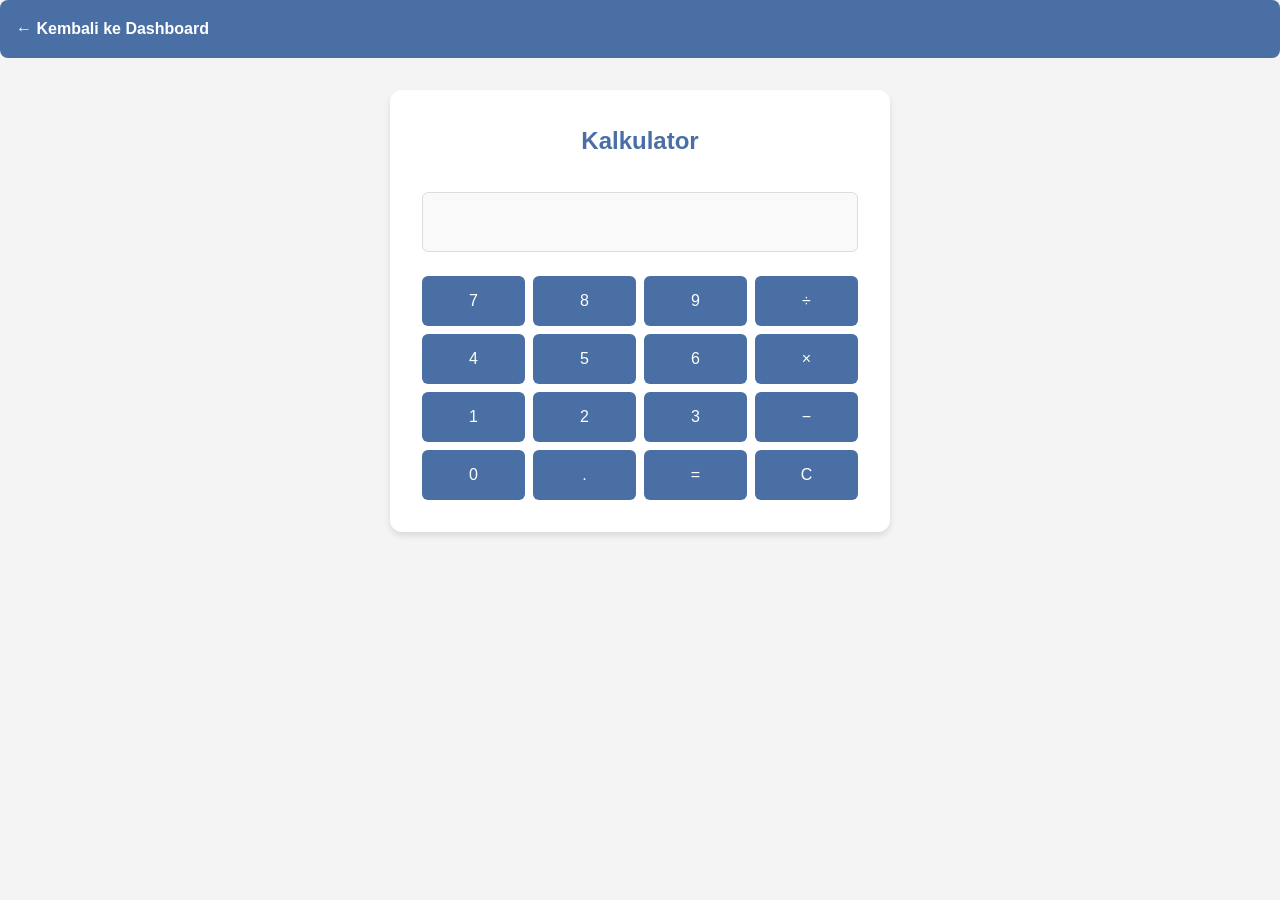
==== tools/calculator/index.html @ 25af3bad "Initial commit: webtool project" ====
<!DOCTYPE html>
<html lang="id">
<head>
    <meta charset="UTF-8">
    <meta name="viewport" content="width=device-width, initial-scale=1.0">
    <title>Kalkulator</title>
    <link rel="stylesheet" href="../../css/style.css">
</head>
<body>
    <nav><a href="../../index.html">← Kembali ke Dashboard</a></nav>
    <div class="tool-box">
        <h2>Kalkulator</h2>
        <input type="text" id="display" disabled>
        <div class="button-grid">
            <button onclick="append('7')">7</button>
            <button onclick="append('8')">8</button>
            <button onclick="append('9')">9</button>
            <button onclick="append('/')">÷</button>
            <button onclick="append('4')">4</button>
            <button onclick="append('5')">5</button>
            <button onclick="append('6')">6</button>
            <button onclick="append('*')">×</button>
            <button onclick="append('1')">1</button>
            <button onclick="append('2')">2</button>
            <button onclick="append('3')">3</button>
            <button onclick="append('-')">−</button>
            <button onclick="append('0')">0</button>
            <button onclick="append('.')">.</button>
            <button onclick="calculate()">=</button>
            <button onclick="clearDisplay()">C</button>
        </div>
    </div>
    <script>
        function append(val) { document.getElementById('display').value += val; }
        function calculate() { try { document.getElementById('display').value = eval(document.getElementById('display').value); } catch(e) { document.getElementById('display').value = 'Error'; } }
        function clearDisplay() { document.getElementById('display').value = ''; }
    </script>
</body>
</html>
---- css/style.css ----
/* Reset and base styles */
* {
    margin: 0;
    padding: 0;
    box-sizing: border-box;
}

body {
    font-family: 'Segoe UI', Tahoma, Geneva, Verdana, sans-serif;
    line-height: 1.6;
    color: #333;
    background-color: #f4f4f4;
}

/* Header and footer */
header, footer {
    background-color: #4a6fa5;
    color: white;
    text-align: center;
    padding: 1.5rem 0;
}

header h1 {
    margin-bottom: 0.5rem;
    font-size: 2rem;
}

header p {
    opacity: 0.9;
    font-size: 1.1rem;
}

footer {
    font-size: 0.9rem;
    opacity: 0.8;
}

/* Main content */
main {
    max-width: 1200px;
    margin: 2rem auto;
    padding: 0 1rem;
}

/* Tool grid */
.tool-grid {
    display: grid;
    grid-template-columns: repeat(auto-fit, minmax(280px, 1fr));
    gap: 1.5rem;
}

/* Tool card */
.tool-card {
    background: white;
    border-radius: 12px;
    overflow: hidden;
    box-shadow: 0 4px 6px rgba(0,0,0,0.1);
    text-decoration: none;
    transition: transform 0.3s ease, box-shadow 0.3s ease;
    display: flex;
    flex-direction: column;
    height: 100%;
}

.tool-card:hover {
    transform: translateY(-5px);
    box-shadow: 0 6px 12px rgba(0,0,0,0.15);
}

.tool-card h2 {
    color: #4a6fa5;
    margin: 0;
    padding: 1.5rem;
    font-size: 1.5rem;
}

.tool-card p {
    flex-grow: 1;
    padding: 0 1.5rem 1.5rem;
    color: #666;
    font-size: 1rem;
}

/* Navigation back button */
nav {
    background: #4a6fa5;
    color: white;
    padding: 1rem;
    margin-bottom: 2rem;
    border-radius: 8px;
}

nav a {
    color: white;
    text-decoration: none;
    font-weight: bold;
    display: inline-flex;
    align-items: center;
    gap: 0.5rem;
}

/* Tool container */
.tool-box {
    background: white;
    border-radius: 12px;
    box-shadow: 0 4px 6px rgba(0,0,0,0.1);
    padding: 2rem;
    max-width: 500px;
    margin: 0 auto;
}

.tool-box h2 {
    color: #4a6fa5;
    margin-top: 0;
    margin-bottom: 1.5rem;
    text-align: center;
}

/* Form styles */
input[type="text"],
input[type="number"] {
    width: 100%;
    padding: 0.75rem;
    margin: 0.5rem 0 1.5rem;
    border: 1px solid #ddd;
    border-radius: 6px;
    font-size: 1rem;
}

button {
    background: #4a6fa5;
    color: white;
    border: none;
    padding: 0.75rem 1.5rem;
    border-radius: 6px;
    font-size: 1rem;
    cursor: pointer;
    transition: background 0.3s ease;
}

button:hover {
    background: #3a5a80;
}

/* Result display */
#result {
    margin-top: 1rem;
    padding: 1rem;
    background: #e8f4fc;
    border-radius: 6px;
    font-weight: bold;
    text-align: center;
}

/* Calculator specific */
#display {
    width: 100%;
    height: 60px;
    font-size: 2rem;
    text-align: right;
    padding: 0.5rem;
    margin-bottom: 1.5rem;
    border: 1px solid #ddd;
    border-radius: 6px;
    background: #f9f9f9;
}

/* Button grid for calculator */
.button-grid {
    display: grid;
    grid-template-columns: repeat(4, 1fr);
    gap: 0.5rem;
}

.button-grid button {
    height: 50px;
}

/* Responsive adjustments */
@media (max-width: 480px) {
    header h1 {
        font-size: 1.5rem;
    }
    
    header p {
        font-size: 1rem;
    }
    
    .tool-card h2 {
        font-size: 1.25rem;
        padding: 1rem;
    }
    
    .tool-card p {
        padding: 0 1rem 1rem;
        font-size: 0.9rem;
    }
    
    .tool-box {
        padding: 1.5rem;
    }
    
    input[type="text"],
    input[type="number"],
    button {
        font-size: 0.9rem;
        padding: 0.6rem;
    }
    
    #display {
        height: 50px;
        font-size: 1.5rem;
    }
    
    .button-grid button {
        height: 40px;
        font-size: 0.9rem;
    }
}
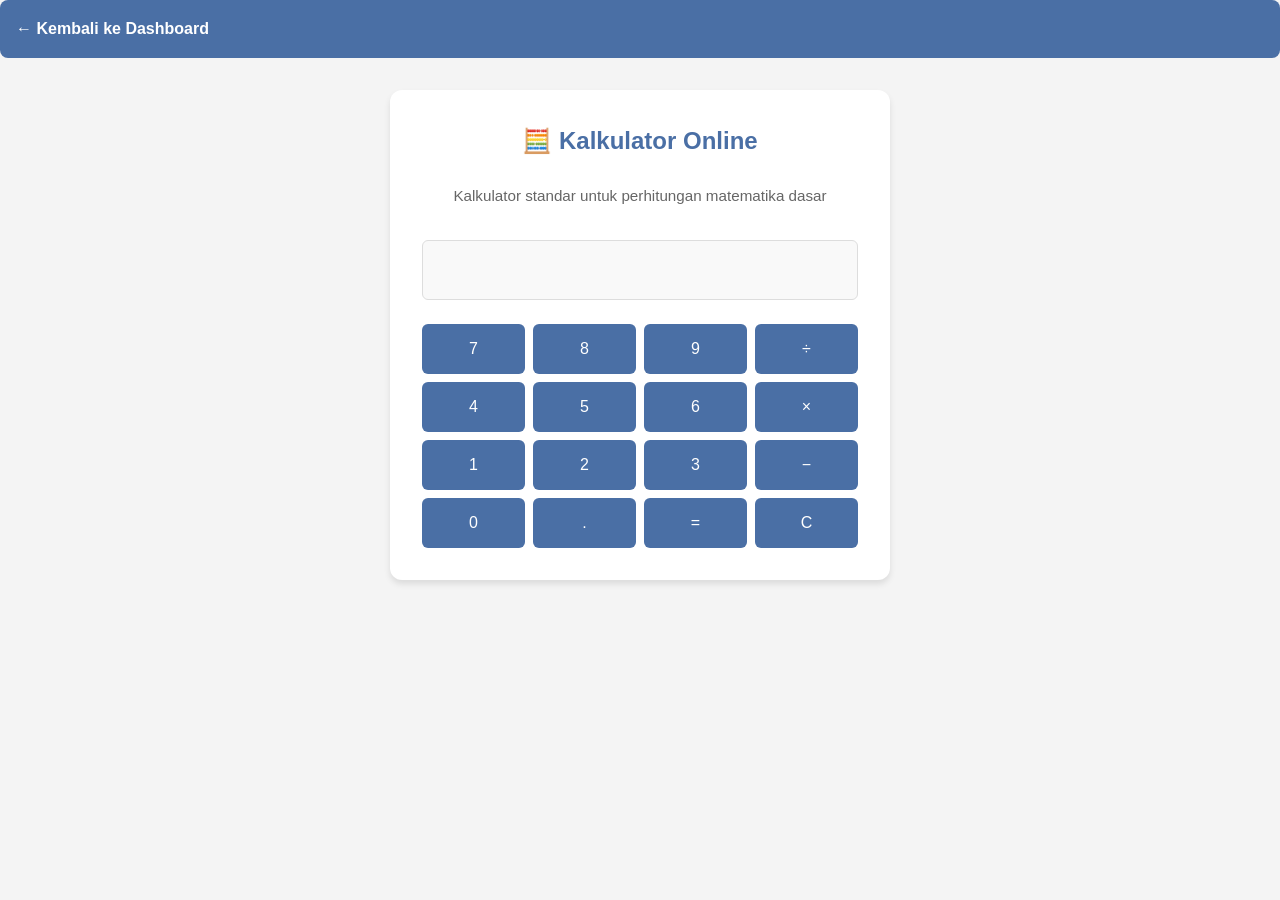
==== commit ba2a718b: "seo optimized" ====
--- a/tools/calculator/index.html
+++ b/tools/calculator/index.html
@@ -3,13 +3,35 @@
 <head>
     <meta charset="UTF-8">
     <meta name="viewport" content="width=device-width, initial-scale=1.0">
-    <title>Kalkulator</title>
+    <title>Kalkulator Online Gratis - Kalkulator Matematika Dasar | WebTool</title>
+    <meta name="description" content="Kalkulator online gratis untuk perhitungan matematika dasar. Tambah, kurang, kali, bagi dengan mudah. Dapat digunakan di semua perangkat tanpa instalasi.">
+    <meta name="keywords" content="kalkulator online, kalkulator gratis, kalkulator matematika, calculator, tool hitung, kalkulator web">
+    <meta name="robots" content="index, follow">
+    <link rel="canonical" href="https://webtool.yourdomain.com/tools/calculator/index.html">
     <link rel="stylesheet" href="../../css/style.css">
+    
+    <!-- Structured Data -->
+    <script type="application/ld+json">
+    {
+      "@context": "https://schema.org",
+      "@type": "WebApplication",
+      "name": "Kalkulator Online",
+      "url": "https://webtool.yourdomain.com/tools/calculator/index.html",
+      "description": "Kalkulator online gratis untuk perhitungan matematika dasar",
+      "applicationCategory": "UtilityApplication",
+      "offers": {
+        "@type": "Offer",
+        "price": "0",
+        "priceCurrency": "IDR"
+      }
+    }
+    </script>
 </head>
 <body>
     <nav><a href="../../index.html">← Kembali ke Dashboard</a></nav>
     <div class="tool-box">
-        <h2>Kalkulator</h2>
+        <h2>🧮 Kalkulator Online</h2>
+        <p class="tool-description">Kalkulator standar untuk perhitungan matematika dasar</p>
         <input type="text" id="display" disabled>
         <div class="button-grid">
             <button onclick="append('7')">7</button>
--- a/css/style.css
+++ b/css/style.css
@@ -216,4 +216,395 @@
         height: 40px;
         font-size: 0.9rem;
     }
-}+}
+/* SEO & Accessibility improvements */
+.tagline {
+    font-size: 1.2rem;
+    opacity: 0.95;
+    max-width: 800px;
+    margin: 0.5rem auto 0;
+    padding: 0 1rem;
+}
+
+.intro {
+    background: white;
+    padding: 2rem;
+    border-radius: 12px;
+    margin-bottom: 2rem;
+    box-shadow: 0 4px 6px rgba(0,0,0,0.1);
+}
+
+.intro h2 {
+    color: #4a6fa5;
+    margin-bottom: 1rem;
+}
+
+.intro p {
+    color: #666;
+    line-height: 1.8;
+}
+
+.tool-description {
+    color: #666;
+    font-size: 0.95rem;
+    margin-bottom: 1.5rem;
+    text-align: center;
+}
+
+.back-btn {
+    display: inline-block;
+    color: white;
+    text-decoration: none;
+    padding: 0.5rem 1rem;
+    background: rgba(255,255,255,0.2);
+    border-radius: 6px;
+    margin-bottom: 1rem;
+    transition: background 0.3s ease;
+}
+
+.back-btn:hover {
+    background: rgba(255,255,255,0.3);
+}
+
+.back-link {
+    display: inline-block;
+    color: white;
+    text-decoration: none;
+    padding: 0.5rem 1rem;
+    background: rgba(255,255,255,0.2);
+    border-radius: 6px;
+    margin-top: 1rem;
+    transition: background 0.3s ease;
+}
+
+.back-link:hover {
+    background: rgba(255,255,255,0.3);
+}
+
+/* Footer navigation */
+footer nav {
+    background: transparent;
+    padding: 1rem 0;
+    margin-top: 1rem;
+}
+
+footer nav a {
+    color: white;
+    text-decoration: underline;
+    margin: 0 0.5rem;
+}
+
+footer nav a:hover {
+    text-decoration: none;
+}
+
+/* QR Code Generator styles */
+.qrcode-container {
+    background: white;
+    padding: 2rem;
+    border-radius: 12px;
+    box-shadow: 0 4px 6px rgba(0,0,0,0.1);
+    max-width: 800px;
+    margin: 0 auto;
+}
+
+.input-section {
+    margin-bottom: 2rem;
+}
+
+.form-group {
+    margin-bottom: 1.5rem;
+}
+
+.form-group label {
+    display: block;
+    margin-bottom: 0.5rem;
+    font-weight: bold;
+    color: #4a6fa5;
+}
+
+.form-group textarea {
+    width: 100%;
+    padding: 1rem;
+    border: 1px solid #ddd;
+    border-radius: 6px;
+    font-size: 1rem;
+    font-family: inherit;
+    resize: vertical;
+}
+
+.form-row {
+    display: grid;
+    grid-template-columns: repeat(auto-fit, minmax(150px, 1fr));
+    gap: 1rem;
+    margin-bottom: 1.5rem;
+}
+
+.form-row .form-group {
+    margin-bottom: 0;
+}
+
+.form-row input[type="number"],
+.form-row input[type="color"] {
+    width: 100%;
+    padding: 0.5rem;
+    border: 1px solid #ddd;
+    border-radius: 6px;
+}
+
+.form-row input[type="color"] {
+    height: 45px;
+    cursor: pointer;
+}
+
+.button-group {
+    display: flex;
+    gap: 1rem;
+    flex-wrap: wrap;
+}
+
+.button-group button {
+    flex: 1;
+    min-width: 150px;
+}
+
+.btn-primary {
+    background: #4a6fa5;
+}
+
+.btn-primary:hover {
+    background: #3a5a80;
+}
+
+.btn-success {
+    background: #28a745;
+}
+
+.btn-success:hover {
+    background: #218838;
+}
+
+.btn-success:disabled {
+    background: #ccc;
+    cursor: not-allowed;
+}
+
+.btn-secondary {
+    background: #6c757d;
+}
+
+.btn-secondary:hover {
+    background: #5a6268;
+}
+
+.preview-section {
+    text-align: center;
+}
+
+.preview-section h2 {
+    color: #4a6fa5;
+    margin-bottom: 1.5rem;
+}
+
+.qrcode-preview {
+    background: #f9f9f9;
+    padding: 2rem;
+    border-radius: 8px;
+    margin-bottom: 1rem;
+    min-height: 200px;
+    display: flex;
+    align-items: center;
+    justify-content: center;
+}
+
+.qrcode-preview .placeholder {
+    color: #999;
+    font-style: italic;
+}
+
+.qrcode-preview canvas {
+    max-width: 100%;
+    height: auto;
+}
+
+.hint {
+    color: #666;
+    font-size: 0.9rem;
+    font-style: italic;
+}
+
+/* Cat Age Converter styles */
+.converter-container {
+    background: white;
+    padding: 2rem;
+    border-radius: 12px;
+    box-shadow: 0 4px 6px rgba(0,0,0,0.1);
+    max-width: 600px;
+    margin: 0 auto;
+}
+
+.input-section {
+    text-align: center;
+    margin-bottom: 2rem;
+}
+
+.input-section label {
+    display: block;
+    margin-bottom: 1rem;
+    font-size: 1.1rem;
+    color: #4a6fa5;
+}
+
+.input-section input {
+    max-width: 200px;
+    margin-bottom: 1rem;
+}
+
+.input-section button {
+    display: block;
+    margin: 0 auto;
+    width: auto;
+    padding: 0.75rem 2rem;
+}
+
+.result-section {
+    margin-bottom: 2rem;
+}
+
+.result-card {
+    background: #f8f9fa;
+    padding: 2rem;
+    border-radius: 8px;
+    text-align: center;
+}
+
+.result-card h2 {
+    color: #4a6fa5;
+    margin-bottom: 1.5rem;
+}
+
+.result-display {
+    display: flex;
+    justify-content: center;
+    align-items: center;
+    gap: 2rem;
+    margin-bottom: 1.5rem;
+    flex-wrap: wrap;
+}
+
+.age-circle {
+    background: #4a6fa5;
+    color: white;
+    padding: 1.5rem;
+    border-radius: 50%;
+    min-width: 150px;
+    min-height: 150px;
+    display: flex;
+    flex-direction: column;
+    justify-content: center;
+    align-items: center;
+}
+
+.age-circle.cat {
+    background: #4a6fa5;
+}
+
+.age-circle.human {
+    background: #28a745;
+}
+
+.age-value {
+    font-size: 2.5rem;
+    font-weight: bold;
+}
+
+.age-label {
+    font-size: 0.9rem;
+    opacity: 0.9;
+}
+
+.arrow {
+    font-size: 2rem;
+    color: #4a6fa5;
+}
+
+.description {
+    color: #666;
+    font-size: 1rem;
+    line-height: 1.6;
+}
+
+.info-section {
+    background: #e8f4fc;
+    padding: 1.5rem;
+    border-radius: 8px;
+    margin-top: 2rem;
+}
+
+.info-section h3 {
+    color: #4a6fa5;
+    margin-bottom: 1rem;
+}
+
+.info-section ul {
+    margin-left: 1.5rem;
+    margin-bottom: 1rem;
+}
+
+.info-section li {
+    margin-bottom: 0.5rem;
+    color: #666;
+}
+
+.note {
+    font-size: 0.85rem;
+    color: #888;
+    font-style: italic;
+    margin-top: 1rem;
+}
+
+/* Temperature converter */
+#results p {
+    background: #e8f4fc;
+    padding: 1rem;
+    margin: 0.5rem 0;
+    border-radius: 6px;
+    font-weight: bold;
+    text-align: center;
+}
+
+/* Number converter */
+.result-area {
+    background: #f8f9fa;
+    padding: 1.5rem;
+    border-radius: 6px;
+    font-family: 'Courier New', monospace;
+    white-space: pre-wrap;
+    word-break: break-all;
+    margin-top: 1.5rem;
+}
+
+/* Accessibility */
+@media (prefers-reduced-motion: reduce) {
+    * {
+        transition: none !important;
+        animation: none !important;
+    }
+}
+
+/* Print styles */
+@media print {
+    header, footer, nav, .button-group, button {
+        display: none;
+    }
+    
+    body {
+        background: white;
+        color: black;
+    }
+    
+    .tool-box, .converter-container, .qrcode-container {
+        box-shadow: none;
+        border: 1px solid #ddd;
+    }
+}
